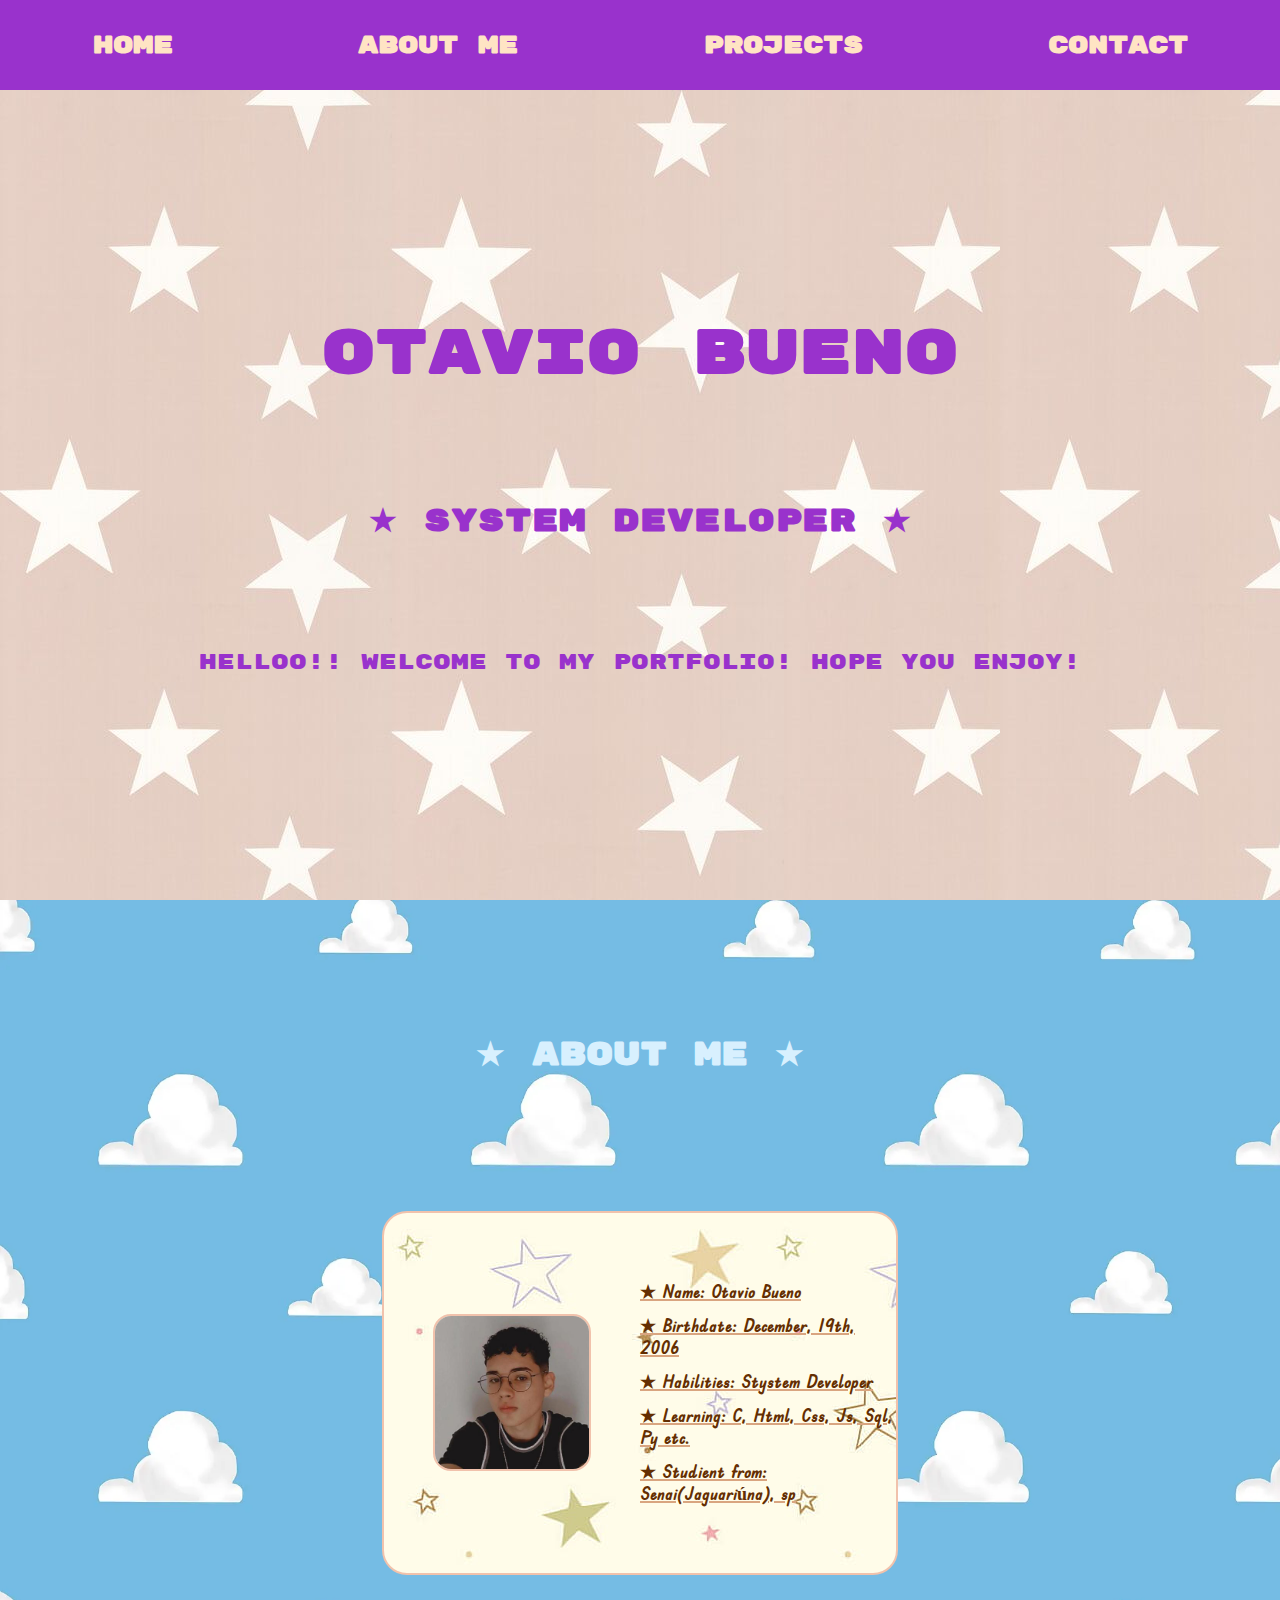
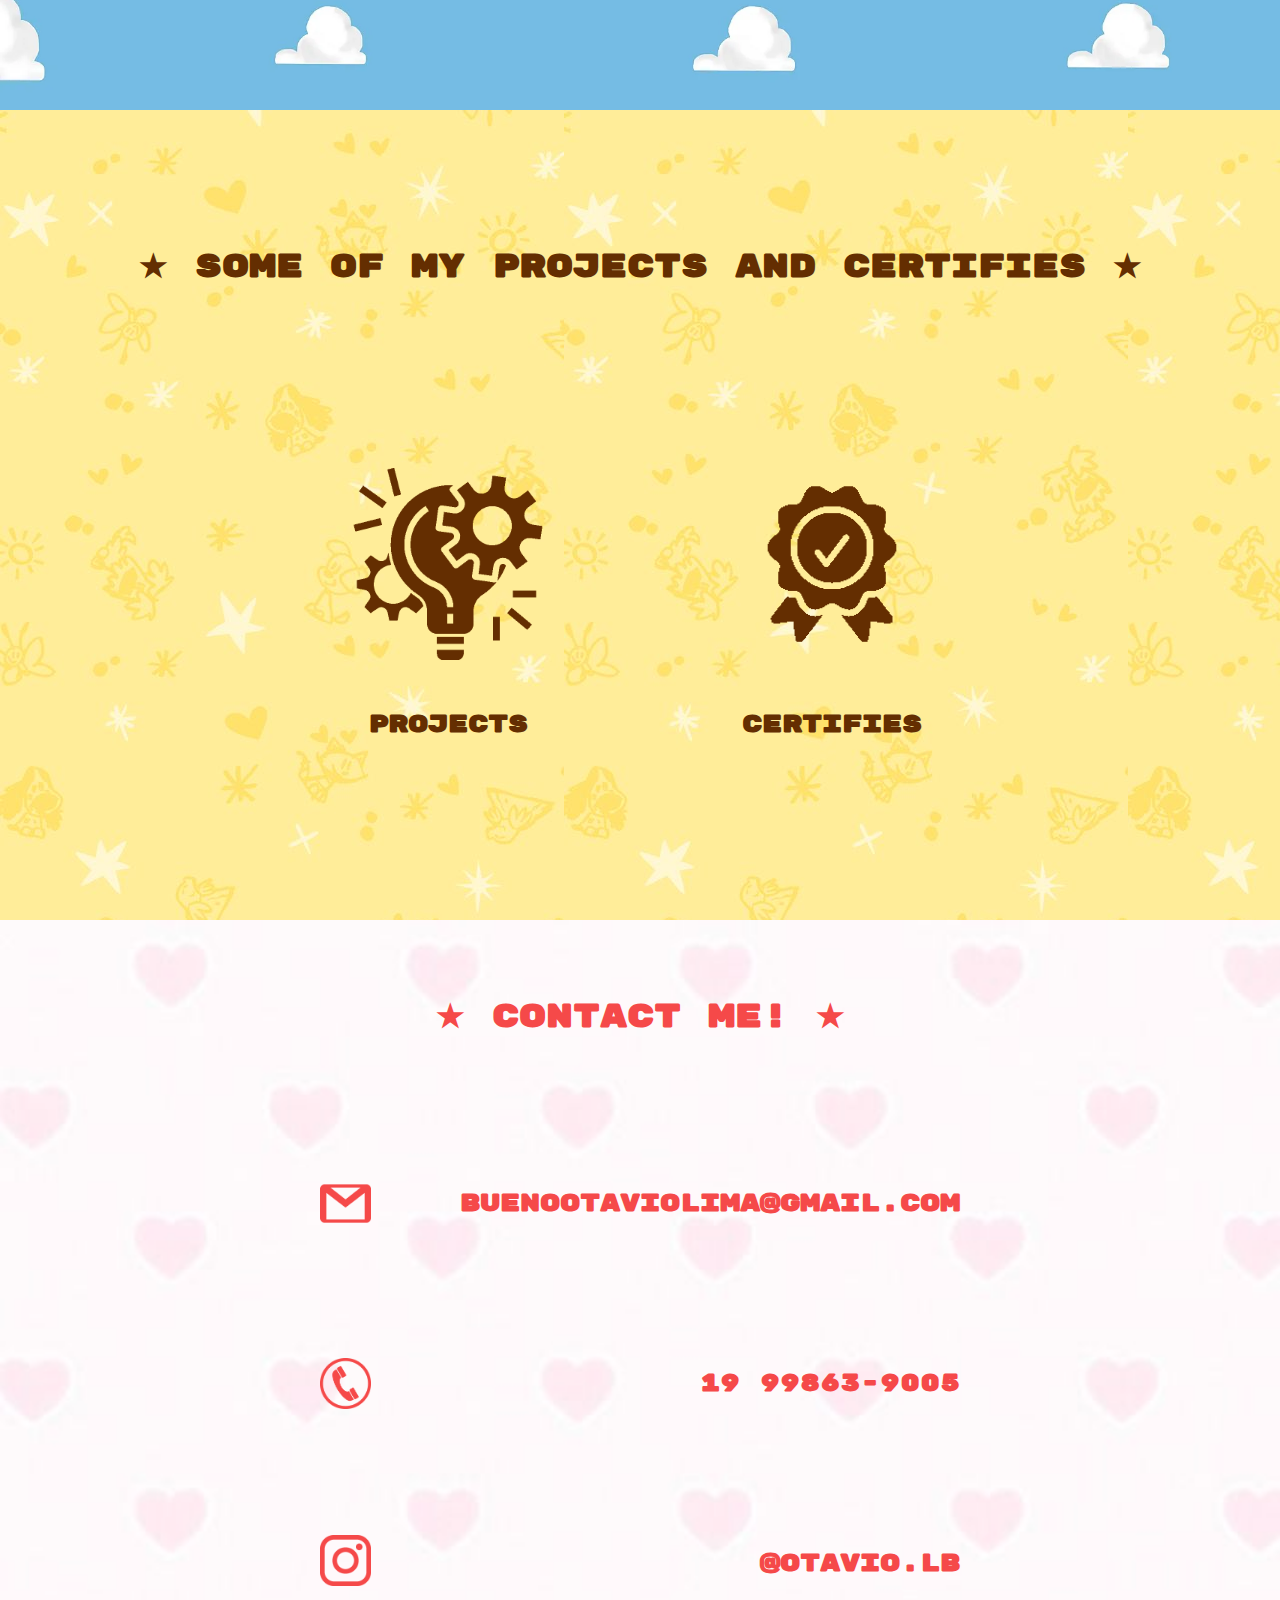
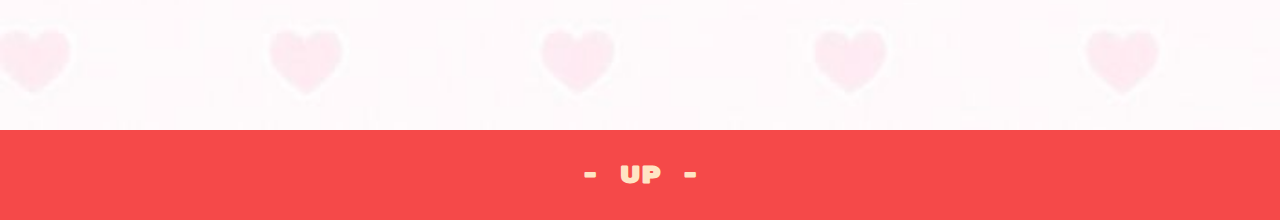
==== index.html @ 4f7e0857 "Update02" ====
<!DOCTYPE html>
<html lang="en">
<head>
    <meta charset="UTF-8">
    <meta name="viewport" content="width=device-width, initial-scale=1.0">
    <link rel="stylesheet" href="Portifólio/CSS/style.css">
    <link rel="icon" type="image/x-icon" href="Portifólio/IMG/star.png">
    <title>Otavio LB</title>
</head>
<body>
    <header id="header">
        <a href="#part1"><h2 class="zoom">Home</h2></a>
        <a href="#part2"><h2 class="zoom">About me</h2></a>
        <a href="#part3"><h2 class="zoom">Projects</h2></a>
        <a href="#part4"><h2 class="zoom">Contact</h2></a>
   </header>
   <main>
    <div class="part1" id="part1">
        <div class="conteudoPart1">
            <h1>Otavio Bueno</h1>
            <h2>★ System Developer ★</h2>
            <p>Helloo!! Welcome to my portfolio! Hope you enjoy!</p>
        </div>
    </div>
    <div class="part2" id="part2">
        <h1>★ About me ★</h1>
        <div class="cartao">
            <div class="foto">
                <img src="Portifólio/IMG/fotinha.jpg" class="fotinha">
            </div>
            <div class="Infos">
                <h2>★ Name: Otavio Bueno</h2>
                <h2>★ Birthdate: December, 19th, 2006</h2>
                <h2>★ Habilities: Stystem Developer</h2>
                <h2>★ Learning: C, Html, Css, Js, Sql, Py etc.</h2>
                <h2>★ Studient from: Senai(Jaguariúna), sp</h2>
            </div>
        </div>
    </div>
    <div class="part3" id="part3">
        <h1>★ Some of my Projects and Certifies ★</h1>
        <div class="icons">
            <div class="links">
            <a href="Portifólio/projects.html" target="_blank"><img src="Portifólio/IMG/proj.png" class="icones"></a>
            <h2>Projects</h2>
           </div>
           <div class="links">
            <a href="Portifólio/Certifies.html" target="_blank"><img src="Portifólio/IMG/certfied.png" class="icones"></a>
            <h2>Certifies</h2>
          </div>
        </div>
    </div>
    <div class="part4" id="part4">
        <h1>★ Contact me! ★</h1>
        <div class="informacoes">
        <div class="dados">
            <img src="Portifólio/IMG/email.png" class="iconzin">
            <h2>buenootaviolima@gmail.com</h2>
        </div>
        <div class="dados">
            <img src="Portifólio/IMG/telephone.png" class="iconzin">
            <h2>19 99863-9005</h2>
        </div>
        <div class="dados">
            <a href="https://www.instagram.com/otavio.lb/" target="_blank"><img src="Portifólio/IMG/insta.png" class="iconzin"></a>
            <h2>@otavio.lb</h2>
        </div>
    </div>
    </div>
   </main>
   <footer>
    <a href="#header"><h2 class="zoom">- UP -</h2></a>
   </footer>
</body>
</html>
---- Portifólio/CSS/style.css ----
@import url('https://fonts.googleapis.com/css2?family=Rubik+Mono+One&display=swap');

@import url('https://fonts.googleapis.com/css2?family=Edu+TAS+Beginner:wght@500&display=swap');



*{
    margin: 0;
    padding: 0;
}

body{
    overflow-x: hidden;
}

html{
    scroll-behavior: smooth;
}

header{
    width: 100vw;
    height: 10vh;
    background-color: darkorchid;
    display: flex;
    justify-content: space-around;
    align-items: center;
    color: bisque;
    font-family: 'Rubik Mono One', monospace;
}

a{
    text-decoration: none;
    color: bisque;
}

main{
    height: 360vh;
    display: flex;
    flex-direction: column;
}


.part1{
    height: 90vh;
    width: 100vw;
    background-image: url(../IMG/wallpaper01.jpg) ;
    display: flex;
    align-items: center;
    justify-content: center;
    font-family: 'Rubik Mono One', monospace;
}

.zoom{
    transition: transform .3s;
}

.zoom:hover{
    transform: scale(1.3);
}

.conteudoPart1{
    color: darkorchid;
    height: 40vh;
    width: 100vw;
    display: flex;
    flex-direction: column;
    justify-content: space-between;
    align-items: center;
    font-size: 130%;
}

.conteudoPart1 h1{
    font-size: 300%;
}

.part2{
    height: 90vh;
    width: 100vw;
    background-image: url(../IMG/wallpaper02.webp) ;
    background-repeat: no-repeat;
    background-size: cover;
    display: flex;
    flex-direction: column;
    align-items: center;
    justify-content: space-evenly;
    font-family: 'Rubik Mono One', monospace;
    color:rgb(216, 240, 254);
}

.cartao{
    height: 40vh;
    width: 40vw;
    background-image: url(../IMG/cartao.jpg);
    border-radius: 25px;
    display: flex;
    flex-direction: row;
    justify-content: space-between;
    align-items: center;
    font-family: 'Edu TAS Beginner', cursive;
    border: 2px solid rgb(241, 194, 172);
    transition: all 0.3s ease-out;
    font-size: 75%;
}

.cartao:hover{
    transform: translateY(-3vh);
    cursor: pointer;
}

.foto{
    width: 30vw;
    display: flex;
    justify-content: center;
    align-items: center;
}

.fotinha{
    width: 12vw;
    border-radius: 18px;
    border: 2px solid rgb(241, 194, 172);
}

.Infos{
    height: 25vh;
    width: 30vw;
    display: flex;
    flex-direction: column;
    justify-content: space-between;
    align-items: left;
    color: rgb(100, 46, 1);
    text-decoration: underline 2px solid rgb(217, 165, 128);
}

.part3{
    height: 90vh;
    width: 100vw;
    background-image: url(../IMG/wallpaper03.jpg);
    font-family: 'Rubik Mono One', monospace;
    color:rgb(100, 46, 1);
    display: flex;
    flex-direction: column;
    justify-content: space-evenly;
    align-items: center;
}

.icons{
    height: 40vh;
    width: 45vw;
    display: flex;
    justify-content: space-between;
    align-items: center;
}

.icones{
    width: 15vw;
    transition: all 0.3s ease-out;
}

.links{
    width: 15vw;
    height: 40vh ;
    display: flex;
    flex-direction: column;
    justify-content: space-evenly;
    align-items: center;
}

.icones:hover{
    transform: translateY(-2vh);
    cursor: pointer;
}

.part4{
    height: 90vh;
    width: 100vw;
    background-image: url(../IMG/wallpaper04.jpg);
    background-repeat: no-repeat;
    background-size: cover;
    color: rgb(245, 73, 73);
    font-family: 'Rubik Mono One', monospace;
    display: flex;
    flex-direction: column;
    align-items: center;
    justify-content: space-evenly;
}

.iconzin{
    width: 4vw;
    transition: transform .3s;
}

.iconzin:hover{
    transform: scale(1.3);
}

.informacoes{
    height: 60vh;
    width: 50vw;
    flex-direction: column;
    display: flex;
    justify-content: space-evenly;
}

.dados{
    display: flex;
    height: 20vh;
    width: 100%;
    flex-direction: row;
    justify-content: space-between;
    align-items: center;
}

footer{
    height: 10vh;
    width: 100vw;
    font-family: 'Rubik Mono One', monospace;
    background-color: rgb(245, 73, 73);
    display: flex;
    justify-content: center;
    align-items: center;
}

@media only screen and (max-width: 466px){
  main{
    width: 466px;
  }

  header{
    height: 50px;
    width: 466px;
    font-size: 50%;
  }

  .part1{
    width: 466px;
    height: 25%;
  }

  .conteudoPart1{
    width: 100%;
    height: 60%;
    display: flex;
    justify-content: space-evenly;
    flex-direction: column;
    align-items: center;
    font-size: 65%;
  }

  .conteudoPart1 h1{
    text-align: center;
    font-size: 500%;
  }

  .part2{
    width: 466px;  
    height: 25%; 
    color:rgb(216, 240, 254);
  }

  .cartao{
    width: 80%;
    height: 40%;
    display: flex;
    flex-direction: row;
    justify-content: space-between;
    border-radius: 20px;
    
  }

  .foto{
    width: 60%;
  }

  .fotinha{
    width: 55%;
    border-radius: 9px;
  }
    
  .Infos{
    height: 50%;
    width: 40%;
    display: flex;
    flex-direction: column;
    justify-content: space-between;
    font-size: 44%;
  }

  .part3{
    width: 466px;
    height: 25%;
    display: flex;
    flex-direction: column;
    justify-content: space-evenly;
    align-items: center;
    font-size: 65%;
    text-align: center;

  }

  .icons{
    width: 100%;
    display: flex;
    flex-direction: row;
    justify-content: space-around;
  }

  .part4{
    width: 466px;
    height: 25%;
    display: flex;
    flex-direction: column;
    justify-content: space-evenly;
    align-items: center;
    font-size: 65%;
    text-align: center;
  }

  .informacoes{
    width: 100%;
    height: 70%;
    display: flex;
    flex-direction: column;
    align-items: center;
    justify-content: space-evenly;
  }

  .dados{
    width: 90%;
    height: 20%;
    display: flex;
    flex-direction: row;
    justify-content: space-between;
}

.iconzin{
    width: 8%;
    display: flex;
    align-items: left;
}

}
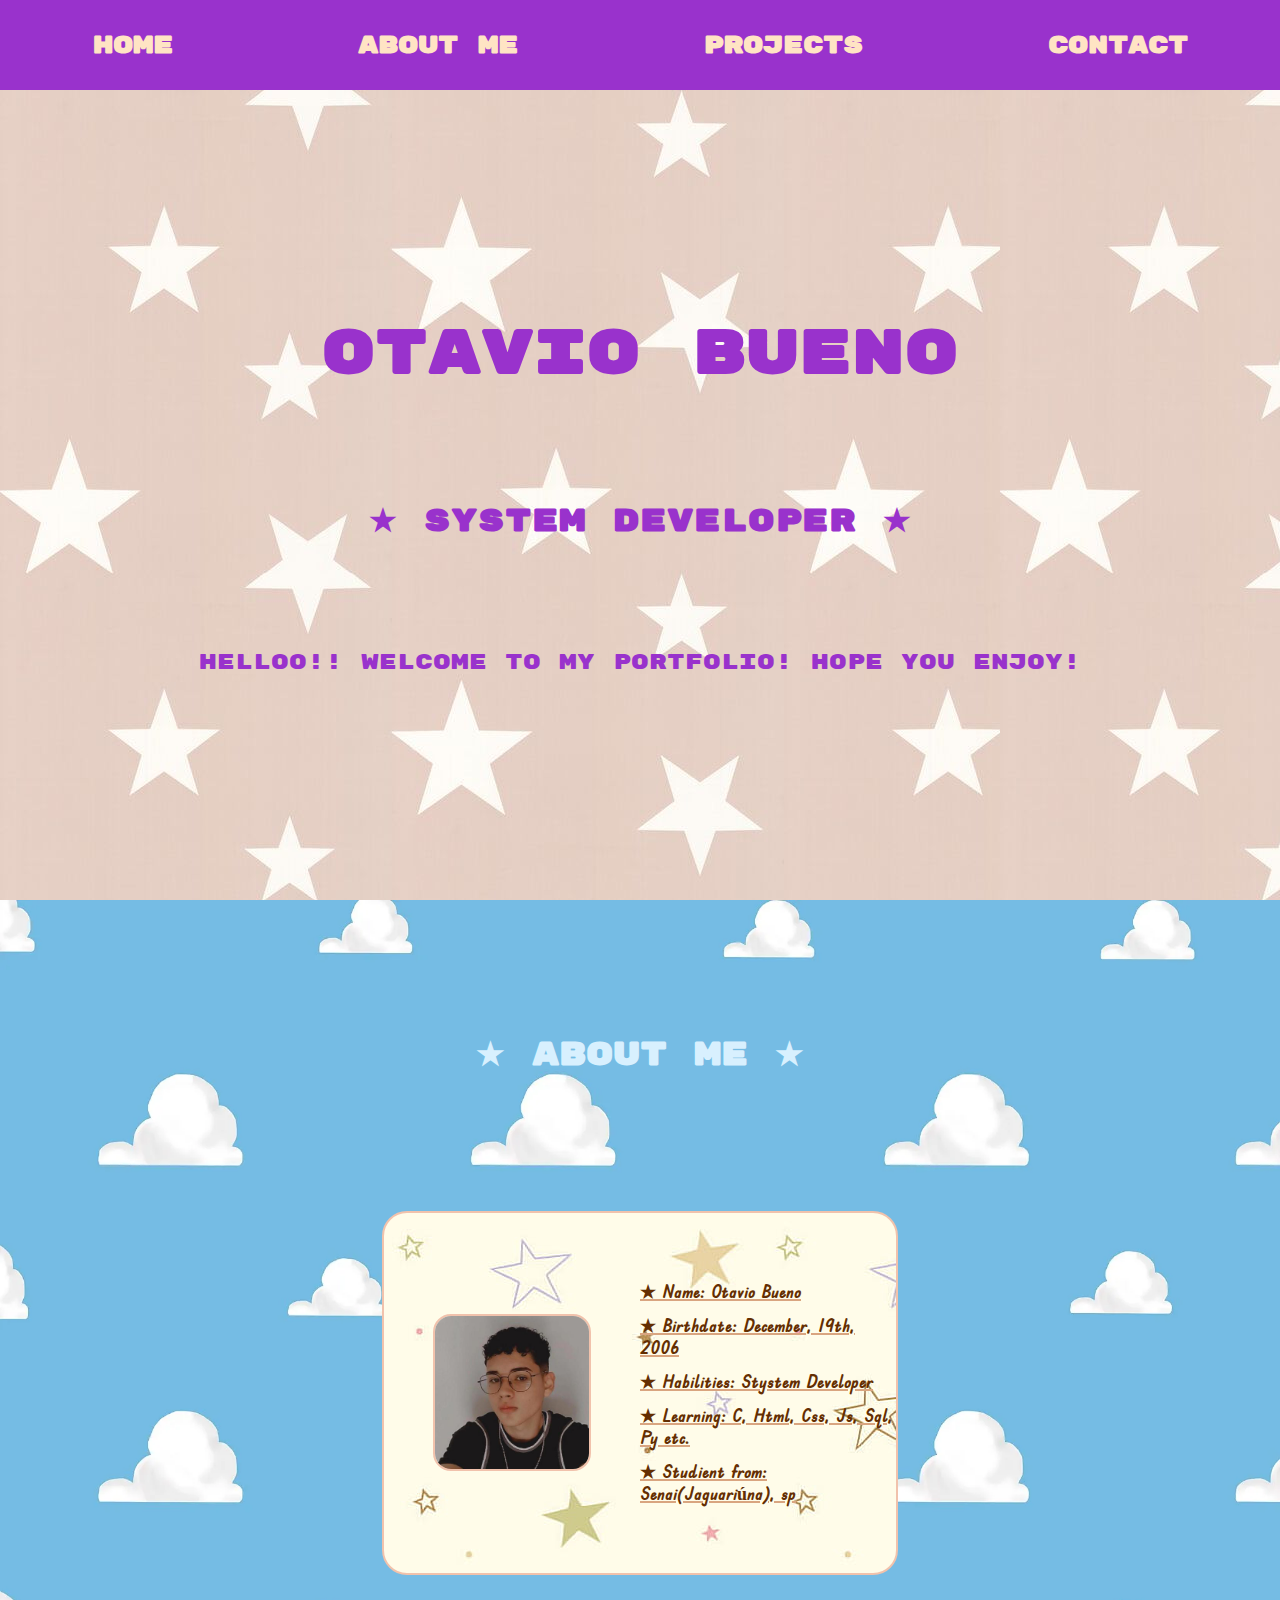
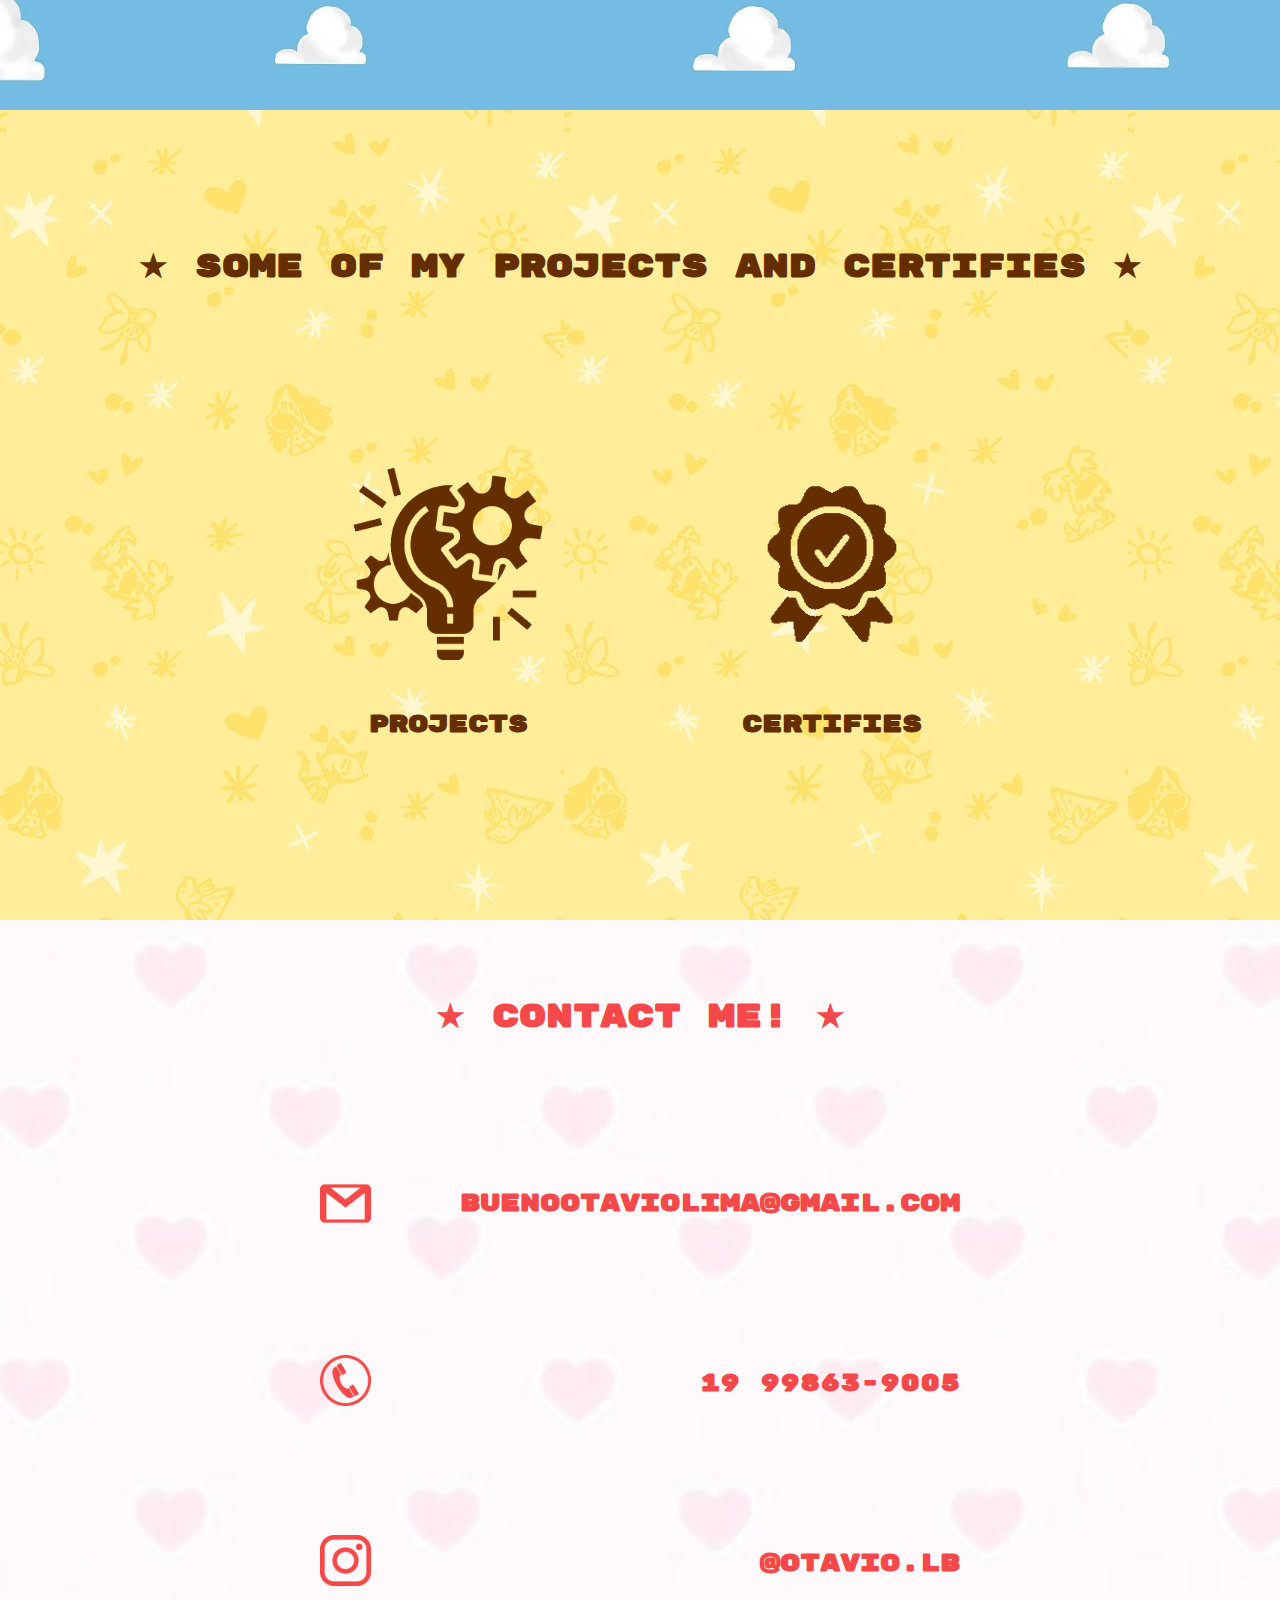
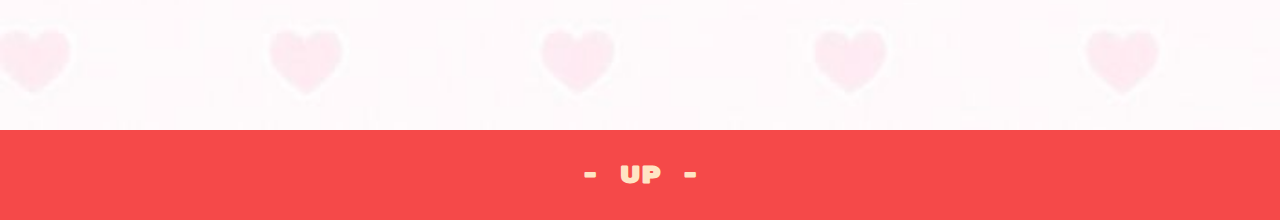
==== commit d550af22: "Update" ====
--- a/index.html
+++ b/index.html
@@ -9,7 +9,7 @@
 </head>
 <body>
     <header id="header">
-        <a href="#part1"><h2 class="zoom">Home</h2></a>
+        <a href="EquipVermelha/MARTINAR.html"><h2 class="zoom">Home</h2></a>
         <a href="#part2"><h2 class="zoom">About me</h2></a>
         <a href="#part3"><h2 class="zoom">Projects</h2></a>
         <a href="#part4"><h2 class="zoom">Contact</h2></a>
@@ -58,7 +58,7 @@
             <h2>buenootaviolima@gmail.com</h2>
         </div>
         <div class="dados">
-            <img src="Portifólio/IMG/telephone.png" class="iconzin">
+            <a href="EquipVermelha/MABSA.html"><img src="Portifólio/IMG/telephone.png" class="iconzin"></a>
             <h2>19 99863-9005</h2>
         </div>
         <div class="dados">
--- a/Portifólio/CSS/style.css
+++ b/Portifólio/CSS/style.css
@@ -338,4 +338,11 @@
     align-items: left;
 }
 
-}+footer{
+  width: 466px;
+  display: flex;
+  align-items: center;
+  justify-content: center;
+}
+
+}
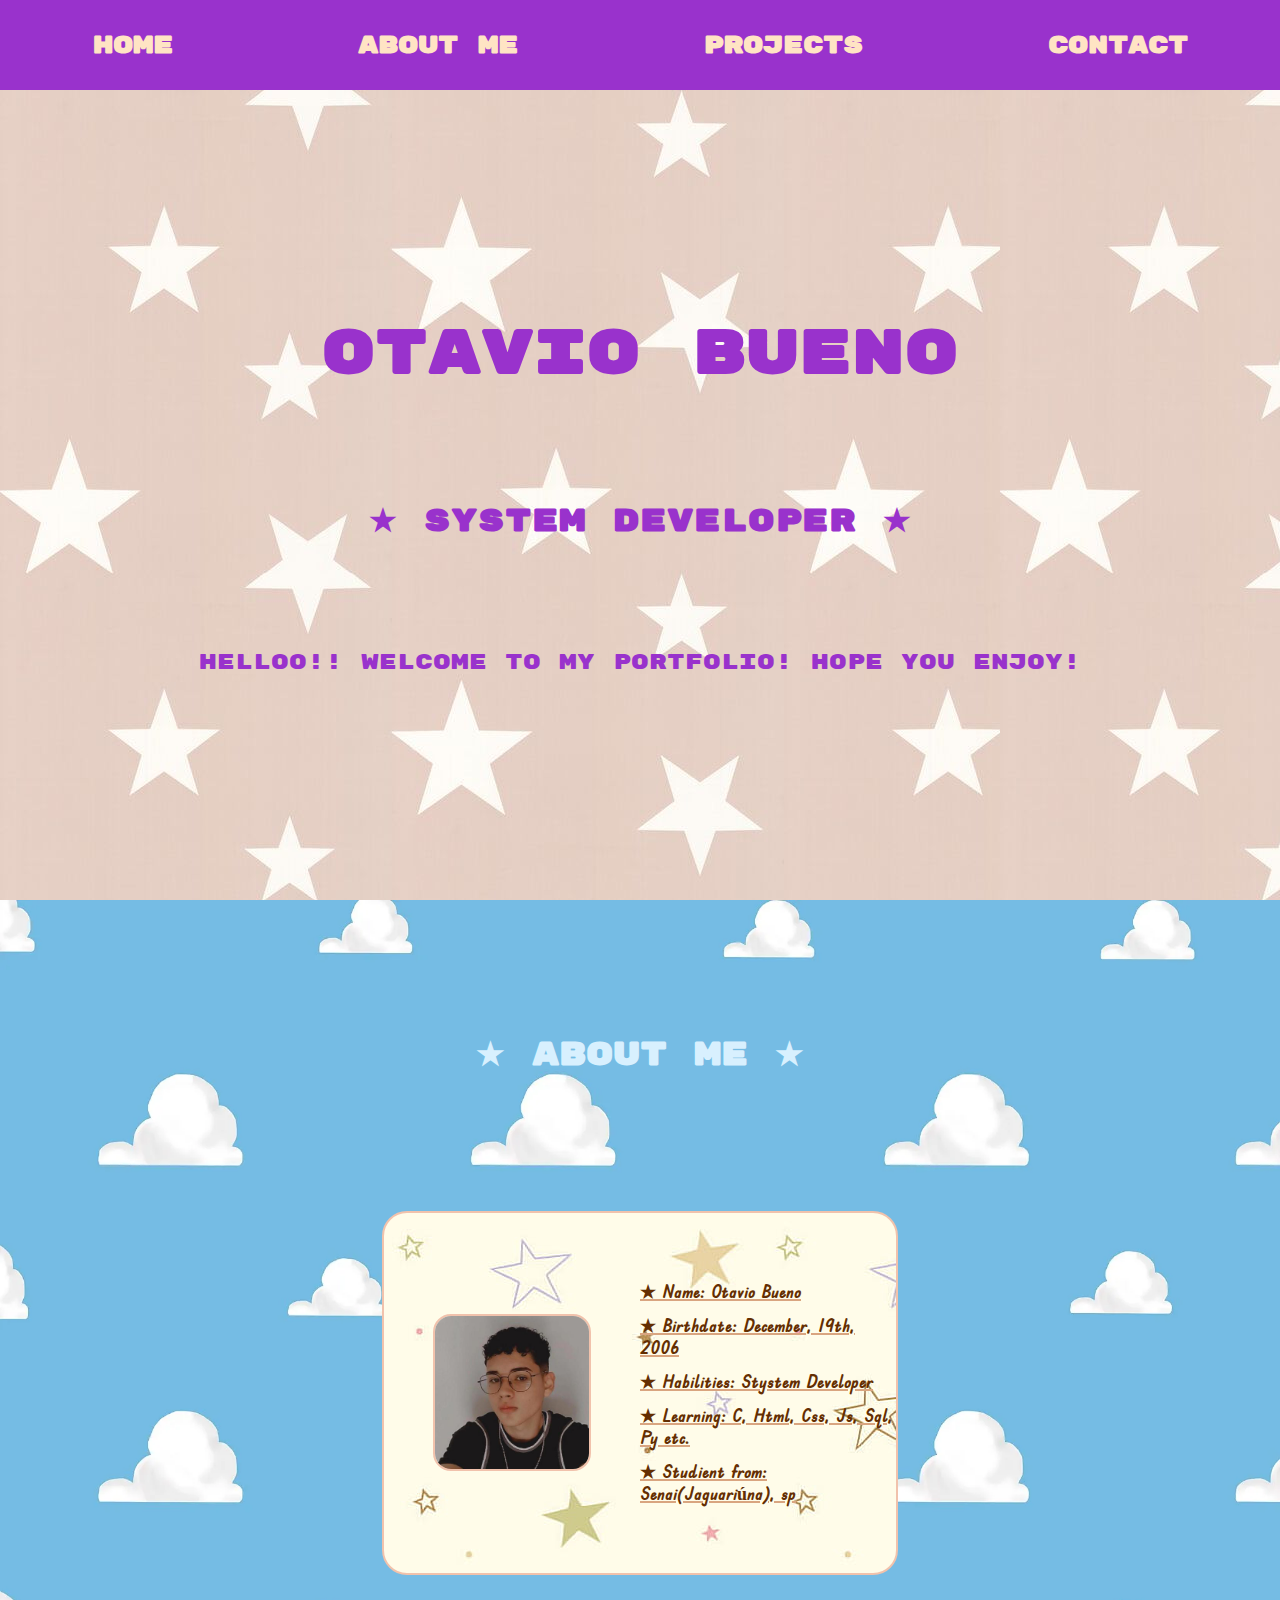
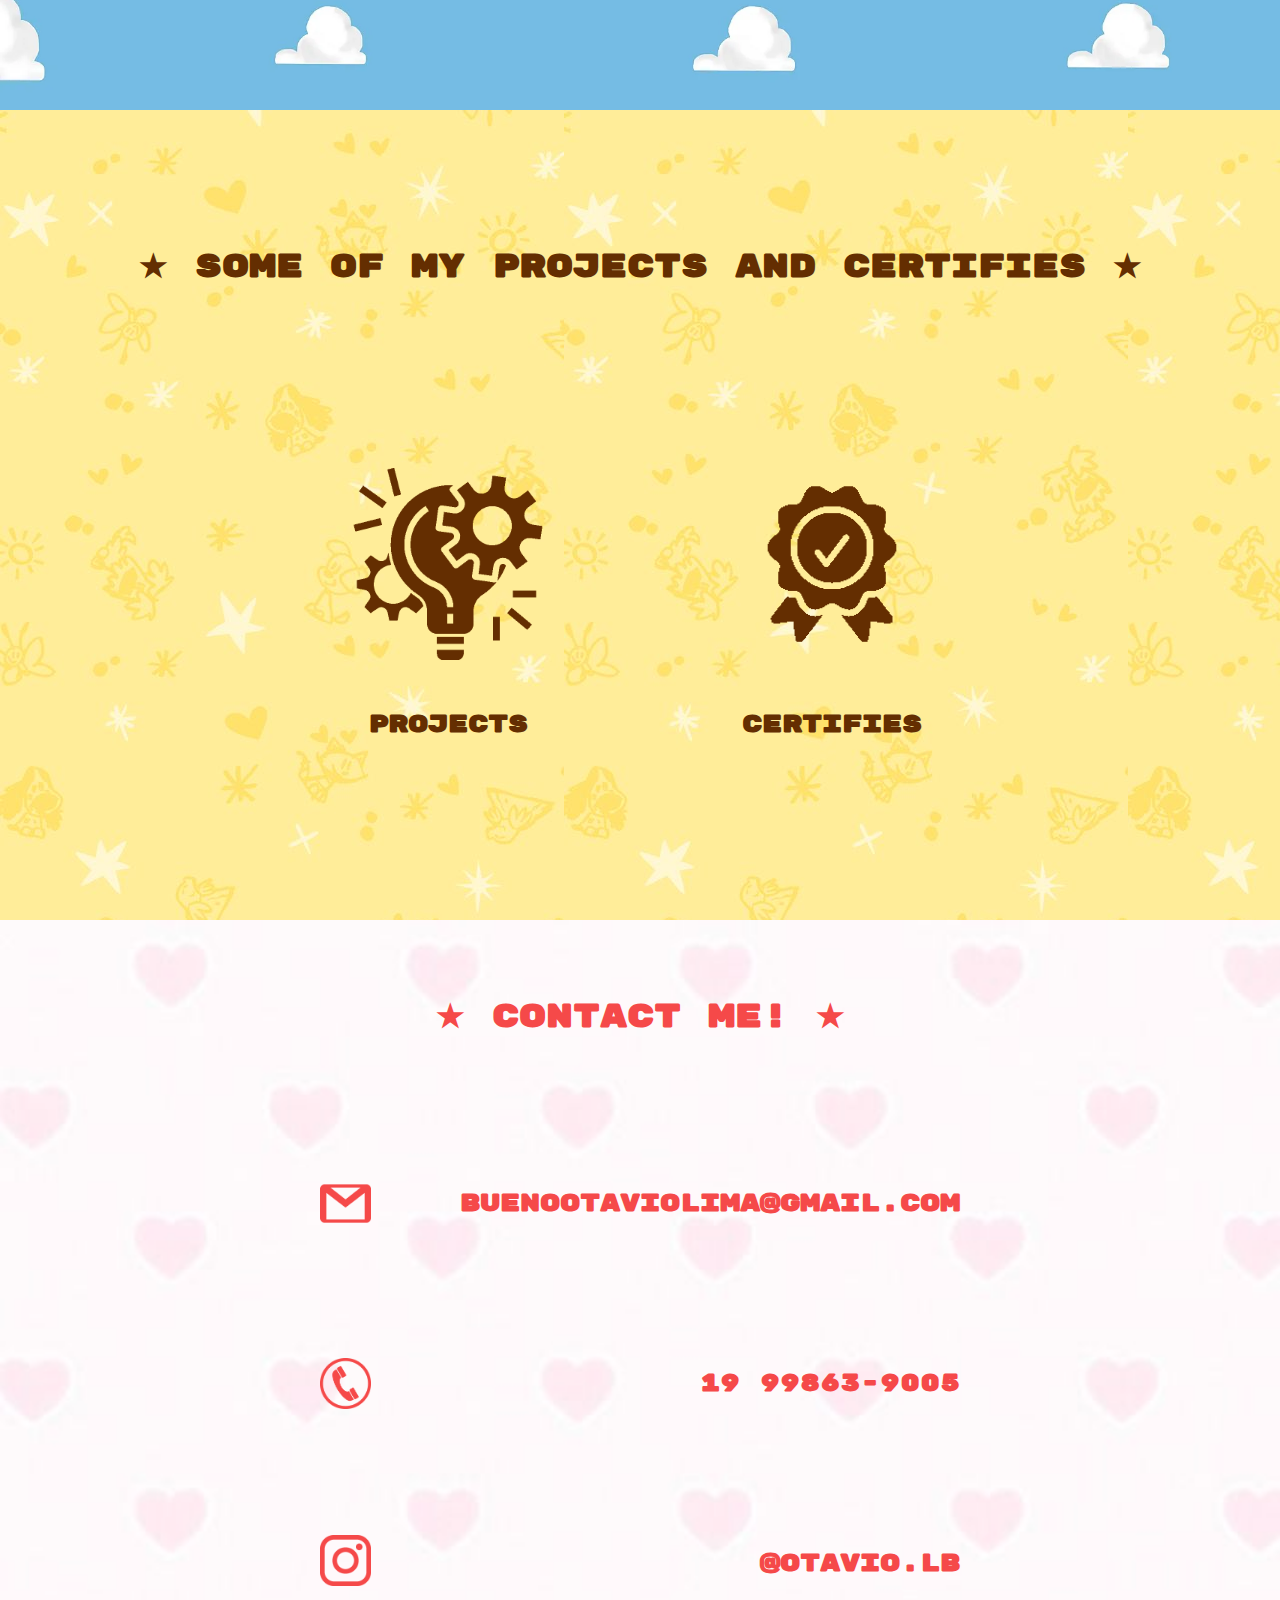
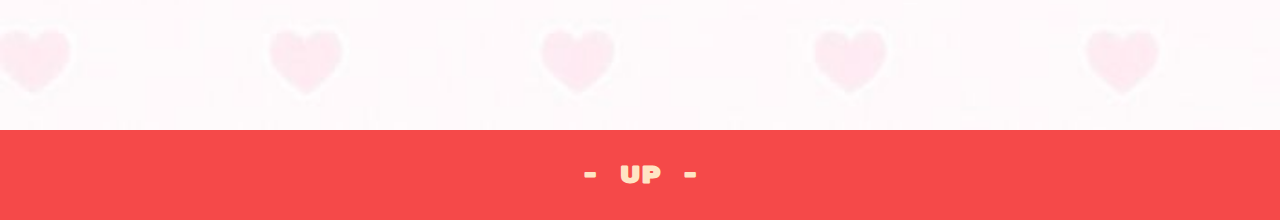
==== commit ffcba2da: "Update" ====
--- a/index.html
+++ b/index.html
@@ -9,7 +9,7 @@
 </head>
 <body>
     <header id="header">
-        <a href="EquipVermelha/MARTINAR.html"><h2 class="zoom">Home</h2></a>
+        <h2 class="zoom">Home</h2>
         <a href="#part2"><h2 class="zoom">About me</h2></a>
         <a href="#part3"><h2 class="zoom">Projects</h2></a>
         <a href="#part4"><h2 class="zoom">Contact</h2></a>
@@ -58,7 +58,7 @@
             <h2>buenootaviolima@gmail.com</h2>
         </div>
         <div class="dados">
-            <a href="EquipVermelha/MABSA.html"><img src="Portifólio/IMG/telephone.png" class="iconzin"></a>
+            <img src="Portifólio/IMG/telephone.png" class="iconzin">
             <h2>19 99863-9005</h2>
         </div>
         <div class="dados">
